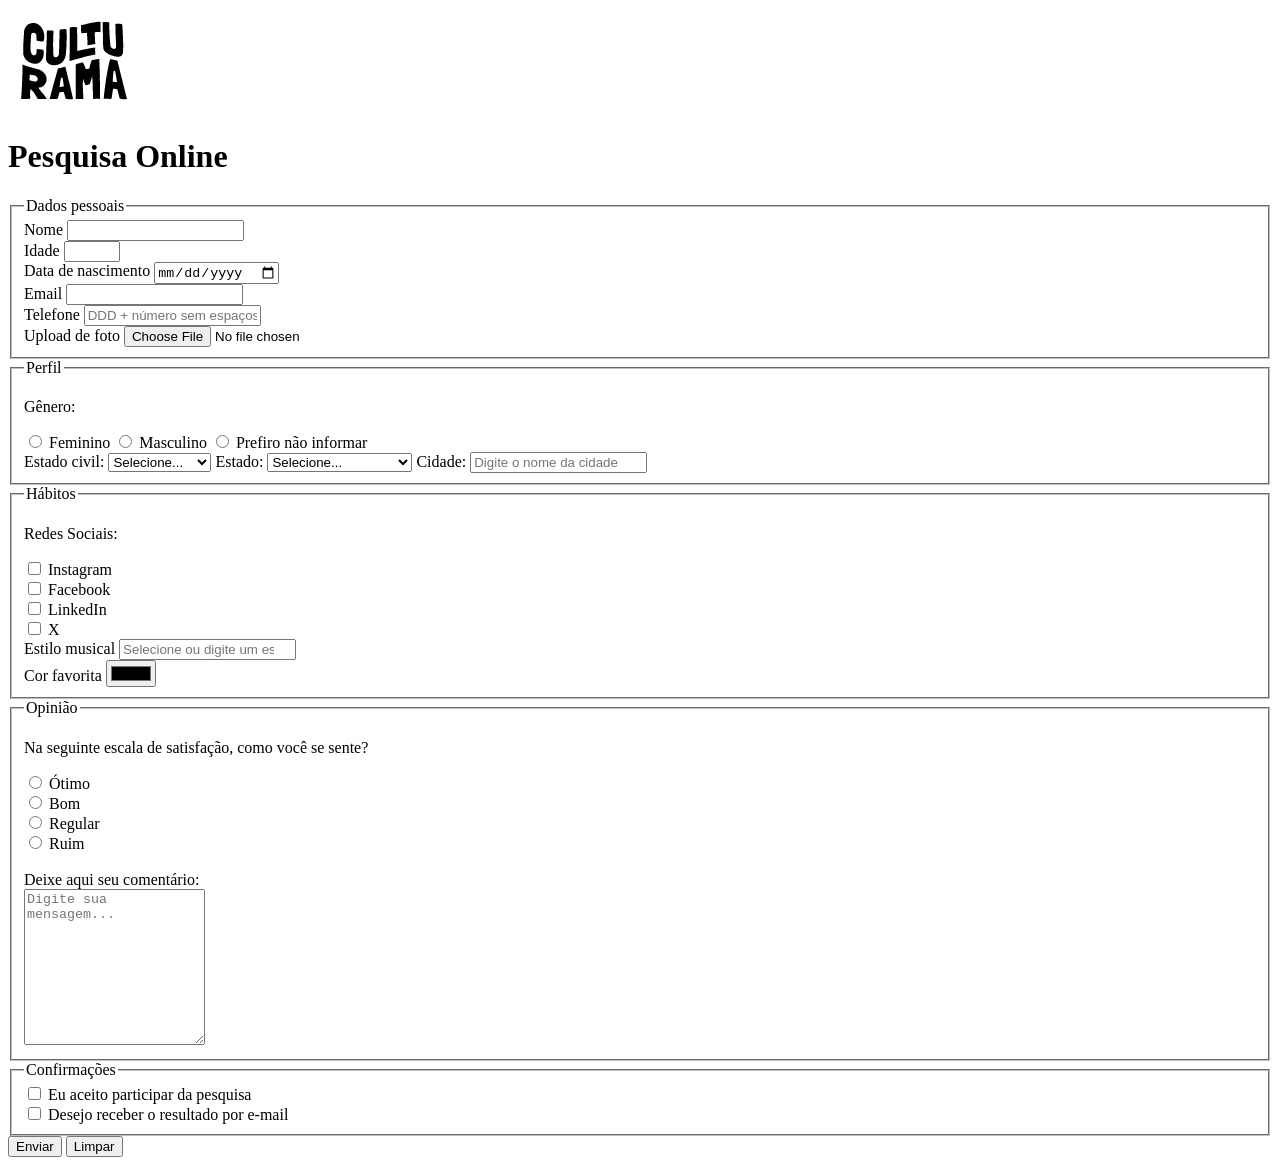
==== index.html @ dbd4e8fb "Adiciona logo culturama" ====
<!DOCTYPE html>
<html lang="pt-br">

<head>
    <meta charset="UTF-8">
    <meta name="viewport" content="width=device-width, initial-scale=1.0">

    <link rel="shortcut icon" href="culturama-favico.png" type="image/x-icon">

    <title>Pesquisa Culturama</title>
</head>

<body>
    <header>
        <img src="img/logo-culturama.png" alt="logo culturama">
        <h1>Pesquisa Online</h1>
    </header>

    <section>
        <form action="" method="get">
            <!-- DADOS PESSOAIS -->
            <fieldset>
                <legend>Dados pessoais</legend>
                <label for="name">Nome</label>
                <input id="name" type="text" name="userName" required>
                <br>

                <label for="age">Idade</label>
                <input id="age" type="number" name="userAge" min="12" max="100" required>
                <br>

                <label for="birthDate">Data de nascimento</label>
                <input id="birthDate" type="date" name="userBirthDate">
                <br>

                <label for="email">Email</label>
                <input id="email" type="email" name="userEmail" required>
                <br>

                <label for="phoneNumber">Telefone</label>
                <input id="phoneNumber" type="tel" name="userPhoneNumber" pattern="[0-9]{11}"
                    placeholder="DDD + número sem espaços ou hífen">
                <br>

                <label for="image">Upload de foto</label>
                <input id="image" type="file" name="userImage" accept="image/*">
                <br>
            </fieldset>

            <!-- PERFIL -->
            <fieldset>
                <legend>Perfil</legend>

                <p>Gênero:</p>
                <input id="fem" type="radio" name="userGender" value="Feminino">
                <label for="fem">Feminino</label>

                <input id="masc" type="radio" name="userGender" value="Masculino">
                <label for="masc">Masculino</label>

                <input id="notInformed" type="radio" name="userGender" value="notInformed">
                <label for="notInformed">Prefiro não informar</label>
                <br>

                <label for="maritalStatus">Estado civil:</label>
                <select id="maritalStatus" name="userMaritalStatus">
                    <option value="notInformed">Selecione...</option>
                    <option value="casado">Casado</option>
                    <option value="solteiro">Solteiro</option>
                    <option value="divorciado">Divorciado</option>
                    <option value="casado">União estável</option>
                </select>

                <label for="state">Estado:</label>
                <select id="state" name="userState" required>
                    <option value="notInformed">Selecione...</option>
                    <option value="acre">Acre</option>
                    <option value="alagoas">Alagoas</option>
                    <option value="amapá">Amapá</option>
                    <option value="amazonas">Amazonas</option>
                    <option value="bahia">Bahia</option>
                    <option value="ceara">Ceará</option>
                    <option value="distritoFederal">Distrito Federal</option>
                    <option value="espiritoSanto">Espirito Santo</option>
                    <option value="goias">Goiás</option>
                    <option value="maranhao">Maranhão</option>
                    <option value="matoGrossoDoSul">Mato Grosso do Sul</option>
                    <option value="matoGrosso">Mato Grosso</option>
                    <option value="minasGerais">Minas Gerais</option>
                    <option value="para">Pará</option>
                    <option value="paraiba">Paraíba</option>
                    <option value="parana">Paraná</option>
                    <option value="pernambuco">Pernambuco</option>
                    <option value="piaui">Piauí</option>
                    <option value="rioDeJaneiro">Rio de Janeiro</option>
                    <option value="rioGrandeDoNorte">Rio Grande do Norte</option>
                    <option value="rioGrandeDoSul">Rio Grande do Sul</option>
                    <option value="rondonia">Rondônia</option>
                    <option value="roraima">Roraima</option>
                    <option value="santaCatarina">Santa Catarina</option>
                    <option value="saoPaulo">São Paulo</option>
                    <option value="sergipe">Sergipe</option>
                    <option value="tocantins">Tocantins
                    <option>
                </select>

                <label for="city">Cidade:</label>
                <input id="city" type="text" name="userCity" id="" placeholder="Digite o nome da cidade">
            </fieldset>

            <!-- HABITOS -->
            <fieldset>
                <legend>Hábitos</legend>

                <p>Redes Sociais:</p>
                <input id="instagram" type="checkbox" name="social" value="instagram">
                <label for="instagram">Instagram</label>
                <br>

                <input id="facebook" type="checkbox" name="social" value="facebook">
                <label for="facebook">Facebook</label>
                <br>

                <input id="linkedin" type="checkbox" name="social" value="linkedin">
                <label for="linkedin">LinkedIn</label>
                <br>

                <input id="x" type="checkbox" name="social" value="x">
                <label for="x">X</label>
                <br>

                <label for="musicStyle">Estilo musical</label>
                <input list="styleTypes" id="musicStyle" type="text" name="userMusicStyle" placeholder="Selecione ou digite um estilo musical">
                <datalist id="styleTypes">
                    <option value="rock">
                    <option value="samba">
                    <option value="house">
                    <option value="hip-hop">
                </datalist>
                <br>

                <label for="favoriteColor">Cor favorita</label>
                <input id="favoriteColor" type="color" name="userFavoriteColor">
            </fieldset>

            <fieldset>
                <legend>Opinião</legend>

                <p>Na seguinte escala de satisfação, como você se sente?</p>
                <input type="radio" name="userOpinion" id="grt" value="great">
                <label for="grt">Ótimo</label>
                <br>

                <input type="radio" name="userOpinion" id="gd" value="good">
                <label for="gd">Bom</label>
                <br>

                <input type="radio" name="userOpinion" id="reg" value="regular">
                <label for="reg">Regular</label>
                <br>

                <input type="radio" name="userOpinion" id="bd" value="bad">
                <label for="bd">Ruim</label>
                <br><br>

                <label for="commentary">Deixe aqui seu comentário:</label><br>
                <textarea id="commentary" name="userCommentary" rows="10" columns="40" placeholder="Digite sua mensagem..."></textarea>
            </fieldset>

            <fieldset>
                <legend>Confirmações</legend>

                <input id="userLgpdTerm" type="checkbox" name="userLgpd" value="accepted" required>
                <label for="userLgpdTerm">Eu aceito participar da pesquisa</label><br>

                <input id="getResult" type="checkbox" name="userGetResult" value="accepted">
                <label for="getResult">Desejo receber o resultado por e-mail</label><br>
            </fieldset>

            <button type="submit">Enviar</button>
            <button type="reset">Limpar</button>
        </form>
    </section>
</body>

</html>
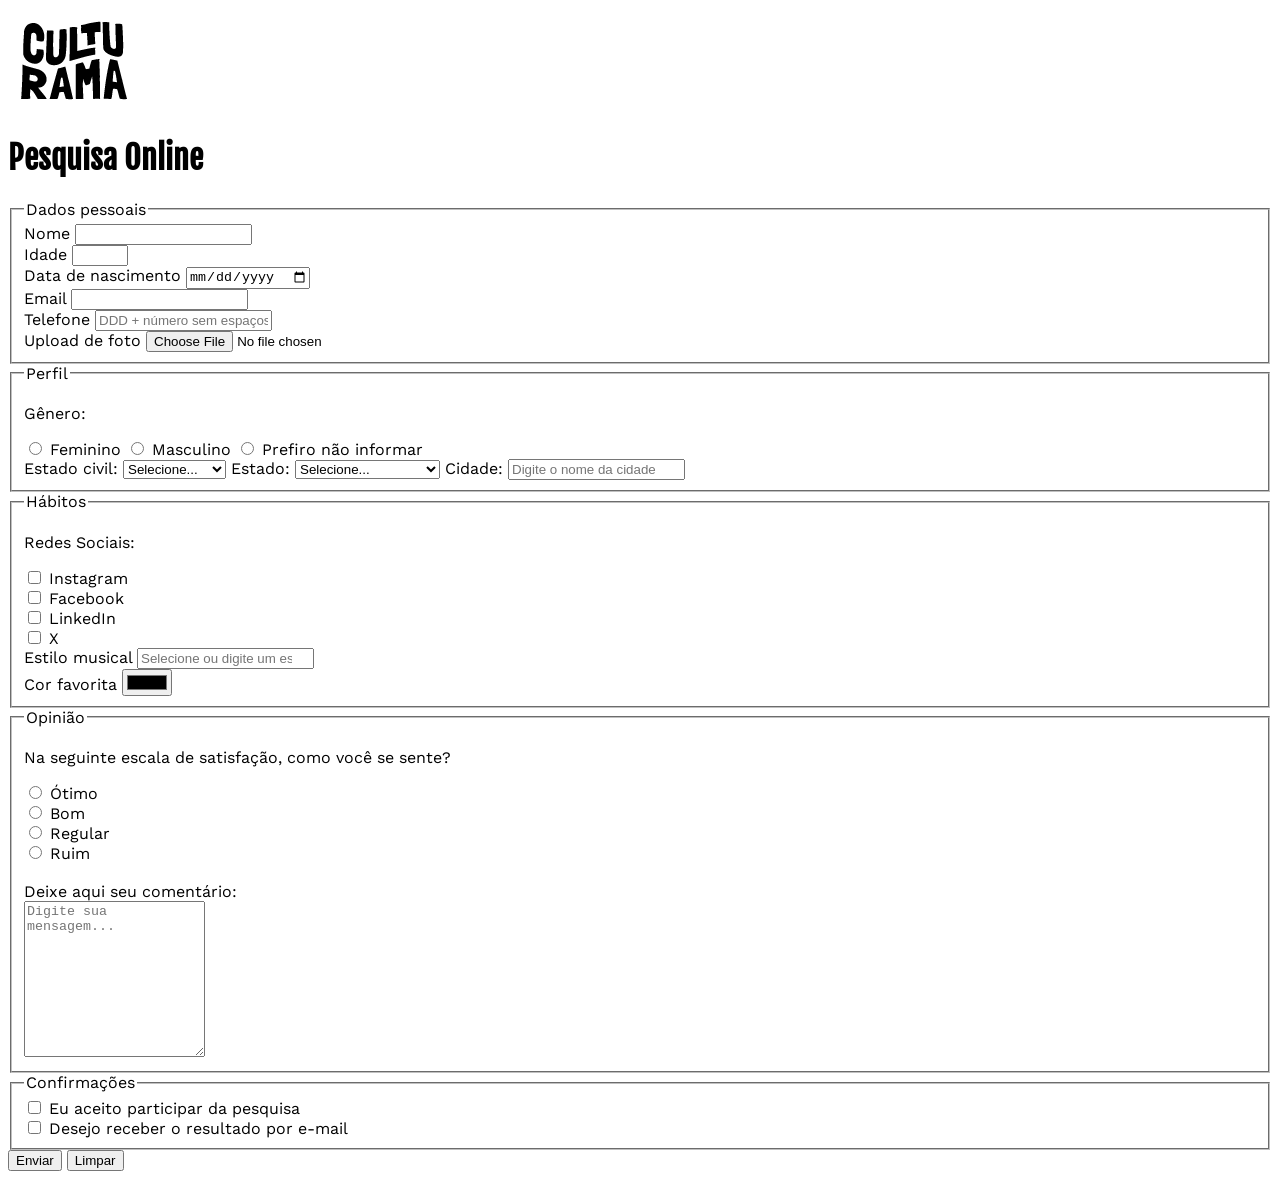
==== commit a2bd2c13: "Adiciona famílias de fontes" ====
--- a/index.html
+++ b/index.html
@@ -6,6 +6,10 @@
     <meta name="viewport" content="width=device-width, initial-scale=1.0">
 
     <link rel="shortcut icon" href="culturama-favico.png" type="image/x-icon">
+    <link rel="preconnect" href="https://fonts.googleapis.com">
+    <link rel="preconnect" href="https://fonts.gstatic.com" crossorigin>
+    <link href="https://fonts.googleapis.com/css2?family=Fjalla+One&family=Work+Sans&display=swap" rel="stylesheet">
+    <link rel="stylesheet" href="css/style.css">
 
     <title>Pesquisa Culturama</title>
 </head>
@@ -130,7 +134,8 @@
                 <br>
 
                 <label for="musicStyle">Estilo musical</label>
-                <input list="styleTypes" id="musicStyle" type="text" name="userMusicStyle" placeholder="Selecione ou digite um estilo musical">
+                <input list="styleTypes" id="musicStyle" type="text" name="userMusicStyle"
+                    placeholder="Selecione ou digite um estilo musical">
                 <datalist id="styleTypes">
                     <option value="rock">
                     <option value="samba">
@@ -164,7 +169,8 @@
                 <br><br>
 
                 <label for="commentary">Deixe aqui seu comentário:</label><br>
-                <textarea id="commentary" name="userCommentary" rows="10" columns="40" placeholder="Digite sua mensagem..."></textarea>
+                <textarea id="commentary" name="userCommentary" rows="10" columns="40"
+                    placeholder="Digite sua mensagem..."></textarea>
             </fieldset>
 
             <fieldset>
--- a/css/style.css
+++ b/css/style.css
@@ -0,0 +1,8 @@
+body {
+    font-family: "Work Sans", sans-serif;
+}
+
+h1 {
+    font-family: "Fjalla One", sans-serif;
+}
+
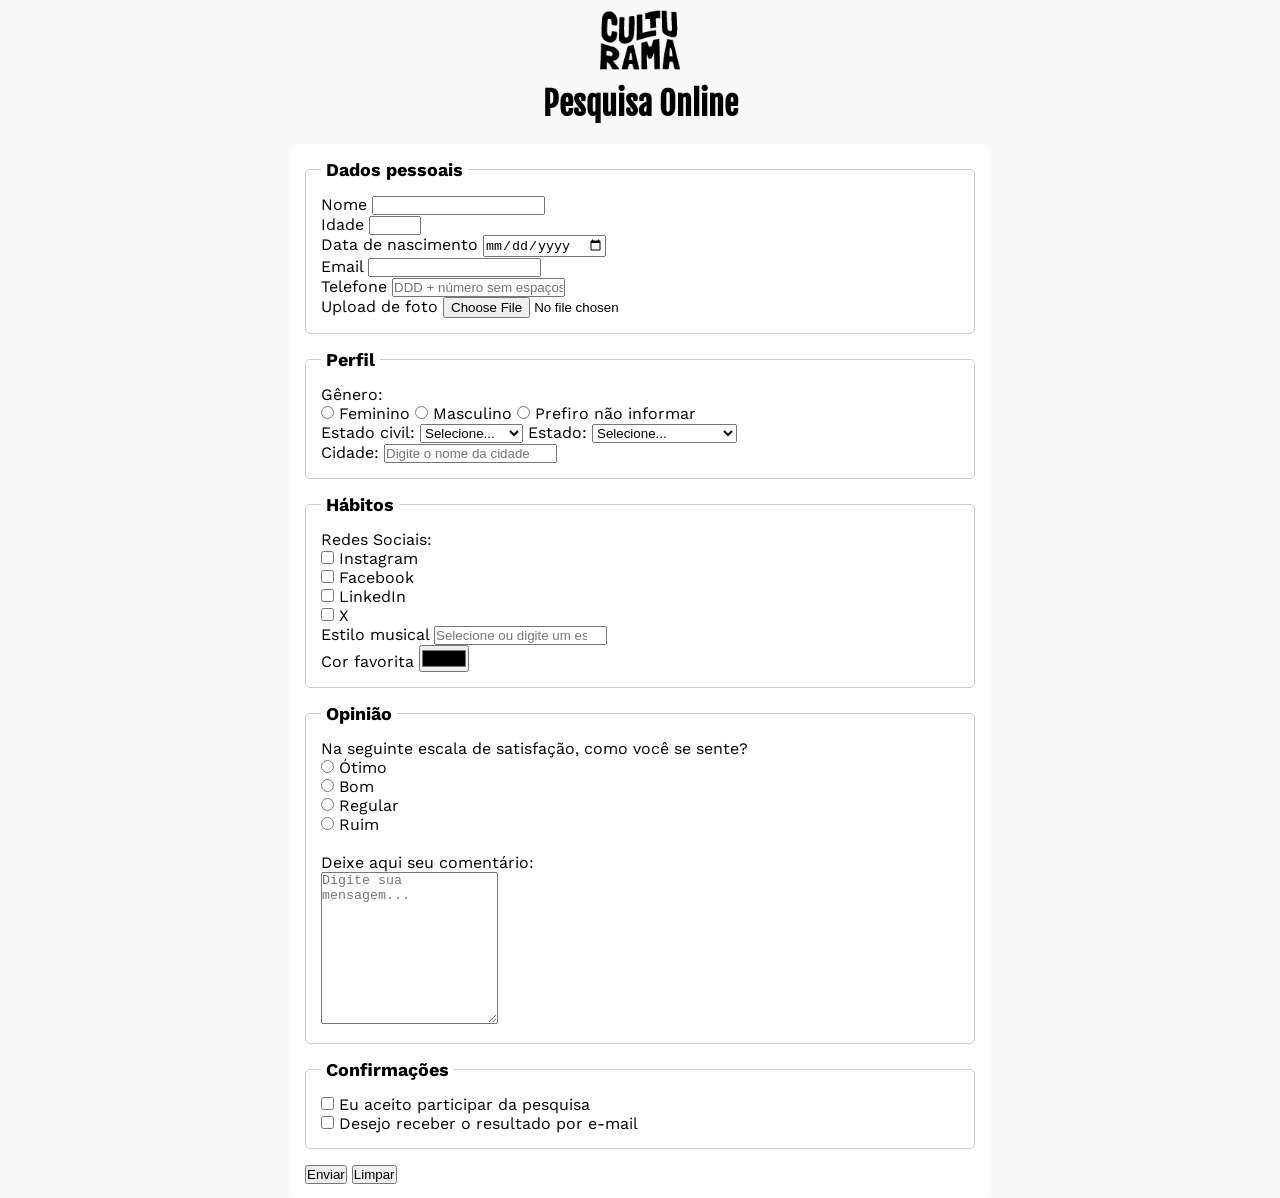
==== commit ebb9cafd: "Adiciona estilização no CSS e quebra de linha no HTML" ====
--- a/index.html
+++ b/index.html
@@ -15,178 +15,184 @@
 </head>
 
 <body>
-    <header>
-        <img src="img/logo-culturama.png" alt="logo culturama">
-        <h1>Pesquisa Online</h1>
-    </header>
+    <main>
+        <header>
+            <img src="img/logo-culturama.png" alt="logo culturama">
+            <h1>Pesquisa Online</h1>
+        </header>
 
-    <section>
-        <form action="" method="get">
-            <!-- DADOS PESSOAIS -->
-            <fieldset>
-                <legend>Dados pessoais</legend>
-                <label for="name">Nome</label>
-                <input id="name" type="text" name="userName" required>
-                <br>
+        <section>
+            <form action="" method="get">
+                <!-- DADOS PESSOAIS -->
+                <fieldset>
+                    <legend>Dados pessoais</legend>
+                    <label for="name">Nome</label>
+                    <input id="name" type="text" name="userName" required>
+                    <br>
 
-                <label for="age">Idade</label>
-                <input id="age" type="number" name="userAge" min="12" max="100" required>
-                <br>
+                    <label for="age">Idade</label>
+                    <input id="age" type="number" name="userAge" min="12" max="100" required>
+                    <br>
 
-                <label for="birthDate">Data de nascimento</label>
-                <input id="birthDate" type="date" name="userBirthDate">
-                <br>
+                    <label for="birthDate">Data de nascimento</label>
+                    <input id="birthDate" type="date" name="userBirthDate">
+                    <br>
 
-                <label for="email">Email</label>
-                <input id="email" type="email" name="userEmail" required>
-                <br>
+                    <label for="email">Email</label>
+                    <input id="email" type="email" name="userEmail" required>
+                    <br>
 
-                <label for="phoneNumber">Telefone</label>
-                <input id="phoneNumber" type="tel" name="userPhoneNumber" pattern="[0-9]{11}"
-                    placeholder="DDD + número sem espaços ou hífen">
-                <br>
+                    <label for="phoneNumber">Telefone</label>
+                    <input id="phoneNumber" type="tel" name="userPhoneNumber" pattern="[0-9]{11}"
+                        placeholder="DDD + número sem espaços ou hífen">
+                    <br>
 
-                <label for="image">Upload de foto</label>
-                <input id="image" type="file" name="userImage" accept="image/*">
-                <br>
-            </fieldset>
+                    <label for="image">Upload de foto</label>
+                    <input id="image" type="file" name="userImage" accept="image/*">
+                    <br>
+                </fieldset>
 
-            <!-- PERFIL -->
-            <fieldset>
-                <legend>Perfil</legend>
+                <!-- PERFIL -->
+                <fieldset>
+                    <legend>Perfil</legend>
 
-                <p>Gênero:</p>
-                <input id="fem" type="radio" name="userGender" value="Feminino">
-                <label for="fem">Feminino</label>
+                    <p>Gênero:</p>
+                    <input id="fem" type="radio" name="userGender" value="Feminino">
+                    <label for="fem">Feminino</label>
 
-                <input id="masc" type="radio" name="userGender" value="Masculino">
-                <label for="masc">Masculino</label>
+                    <input id="masc" type="radio" name="userGender" value="Masculino">
+                    <label for="masc">Masculino</label>
 
-                <input id="notInformed" type="radio" name="userGender" value="notInformed">
-                <label for="notInformed">Prefiro não informar</label>
-                <br>
+                    <input id="notInformed" type="radio" name="userGender" value="notInformed">
+                    <label for="notInformed">Prefiro não informar</label>
+                    <br>
 
-                <label for="maritalStatus">Estado civil:</label>
-                <select id="maritalStatus" name="userMaritalStatus">
-                    <option value="notInformed">Selecione...</option>
-                    <option value="casado">Casado</option>
-                    <option value="solteiro">Solteiro</option>
-                    <option value="divorciado">Divorciado</option>
-                    <option value="casado">União estável</option>
-                </select>
+                    <label for="maritalStatus">Estado civil:</label>
+                    <select id="maritalStatus" name="userMaritalStatus">
+                        <option value="notInformed">Selecione...</option>
+                        <option value="casado">Casado</option>
+                        <option value="solteiro">Solteiro</option>
+                        <option value="divorciado">Divorciado</option>
+                        <option value="casado">União estável</option>
+                    </select>
 
-                <label for="state">Estado:</label>
-                <select id="state" name="userState" required>
-                    <option value="notInformed">Selecione...</option>
-                    <option value="acre">Acre</option>
-                    <option value="alagoas">Alagoas</option>
-                    <option value="amapá">Amapá</option>
-                    <option value="amazonas">Amazonas</option>
-                    <option value="bahia">Bahia</option>
-                    <option value="ceara">Ceará</option>
-                    <option value="distritoFederal">Distrito Federal</option>
-                    <option value="espiritoSanto">Espirito Santo</option>
-                    <option value="goias">Goiás</option>
-                    <option value="maranhao">Maranhão</option>
-                    <option value="matoGrossoDoSul">Mato Grosso do Sul</option>
-                    <option value="matoGrosso">Mato Grosso</option>
-                    <option value="minasGerais">Minas Gerais</option>
-                    <option value="para">Pará</option>
-                    <option value="paraiba">Paraíba</option>
-                    <option value="parana">Paraná</option>
-                    <option value="pernambuco">Pernambuco</option>
-                    <option value="piaui">Piauí</option>
-                    <option value="rioDeJaneiro">Rio de Janeiro</option>
-                    <option value="rioGrandeDoNorte">Rio Grande do Norte</option>
-                    <option value="rioGrandeDoSul">Rio Grande do Sul</option>
-                    <option value="rondonia">Rondônia</option>
-                    <option value="roraima">Roraima</option>
-                    <option value="santaCatarina">Santa Catarina</option>
-                    <option value="saoPaulo">São Paulo</option>
-                    <option value="sergipe">Sergipe</option>
-                    <option value="tocantins">Tocantins
-                    <option>
-                </select>
+                    <label for="state">Estado:</label>
+                    <select id="state" name="userState" required>
+                        <option value="notInformed">Selecione...</option>
+                        <option value="acre">Acre</option>
+                        <option value="alagoas">Alagoas</option>
+                        <option value="amapá">Amapá</option>
+                        <option value="amazonas">Amazonas</option>
+                        <option value="bahia">Bahia</option>
+                        <option value="ceara">Ceará</option>
+                        <option value="distritoFederal">Distrito Federal</option>
+                        <option value="espiritoSanto">Espirito Santo</option>
+                        <option value="goias">Goiás</option>
+                        <option value="maranhao">Maranhão</option>
+                        <option value="matoGrossoDoSul">Mato Grosso do Sul</option>
+                        <option value="matoGrosso">Mato Grosso</option>
+                        <option value="minasGerais">Minas Gerais</option>
+                        <option value="para">Pará</option>
+                        <option value="paraiba">Paraíba</option>
+                        <option value="parana">Paraná</option>
+                        <option value="pernambuco">Pernambuco</option>
+                        <option value="piaui">Piauí</option>
+                        <option value="rioDeJaneiro">Rio de Janeiro</option>
+                        <option value="rioGrandeDoNorte">Rio Grande do Norte</option>
+                        <option value="rioGrandeDoSul">Rio Grande do Sul</option>
+                        <option value="rondonia">Rondônia</option>
+                        <option value="roraima">Roraima</option>
+                        <option value="santaCatarina">Santa Catarina</option>
+                        <option value="saoPaulo">São Paulo</option>
+                        <option value="sergipe">Sergipe</option>
+                        <option value="tocantins">Tocantins
+                        <option>
+                    </select>
+                    <br>
 
-                <label for="city">Cidade:</label>
-                <input id="city" type="text" name="userCity" id="" placeholder="Digite o nome da cidade">
-            </fieldset>
+                    <label for="city">Cidade:</label>
+                    <input id="city" type="text" name="userCity" id="" placeholder="Digite o nome da cidade">
+                </fieldset>
 
-            <!-- HABITOS -->
-            <fieldset>
-                <legend>Hábitos</legend>
+                <!-- HABITOS -->
+                <fieldset>
+                    <legend>Hábitos</legend>
 
-                <p>Redes Sociais:</p>
-                <input id="instagram" type="checkbox" name="social" value="instagram">
-                <label for="instagram">Instagram</label>
-                <br>
+                    <p>Redes Sociais:</p>
+                    <input id="instagram" type="checkbox" name="social" value="instagram">
+                    <label for="instagram">Instagram</label>
+                    <br>
 
-                <input id="facebook" type="checkbox" name="social" value="facebook">
-                <label for="facebook">Facebook</label>
-                <br>
+                    <input id="facebook" type="checkbox" name="social" value="facebook">
+                    <label for="facebook">Facebook</label>
+                    <br>
 
-                <input id="linkedin" type="checkbox" name="social" value="linkedin">
-                <label for="linkedin">LinkedIn</label>
-                <br>
+                    <input id="linkedin" type="checkbox" name="social" value="linkedin">
+                    <label for="linkedin">LinkedIn</label>
+                    <br>
 
-                <input id="x" type="checkbox" name="social" value="x">
-                <label for="x">X</label>
-                <br>
+                    <input id="x" type="checkbox" name="social" value="x">
+                    <label for="x">X</label>
+                    <br>
 
-                <label for="musicStyle">Estilo musical</label>
-                <input list="styleTypes" id="musicStyle" type="text" name="userMusicStyle"
-                    placeholder="Selecione ou digite um estilo musical">
-                <datalist id="styleTypes">
-                    <option value="rock">
-                    <option value="samba">
-                    <option value="house">
-                    <option value="hip-hop">
-                </datalist>
-                <br>
+                    <label for="musicStyle">Estilo musical</label>
+                    <input list="styleTypes" id="musicStyle" type="text" name="userMusicStyle"
+                        placeholder="Selecione ou digite um estilo musical">
+                    <datalist id="styleTypes">
+                        <option value="rock">
+                        <option value="samba">
+                        <option value="house">
+                        <option value="hip-hop">
+                    </datalist>
+                    <br>
 
-                <label for="favoriteColor">Cor favorita</label>
-                <input id="favoriteColor" type="color" name="userFavoriteColor">
-            </fieldset>
+                    <label for="favoriteColor">Cor favorita</label>
+                    <input id="favoriteColor" type="color" name="userFavoriteColor">
+                </fieldset>
+                
+                <!-- OPINIÃO -->
+                <fieldset>
+                    <legend>Opinião</legend>
 
-            <fieldset>
-                <legend>Opinião</legend>
+                    <p>Na seguinte escala de satisfação, como você se sente?</p>
+                    <input type="radio" name="userOpinion" id="grt" value="great">
+                    <label for="grt">Ótimo</label>
+                    <br>
 
-                <p>Na seguinte escala de satisfação, como você se sente?</p>
-                <input type="radio" name="userOpinion" id="grt" value="great">
-                <label for="grt">Ótimo</label>
-                <br>
+                    <input type="radio" name="userOpinion" id="gd" value="good">
+                    <label for="gd">Bom</label>
+                    <br>
 
-                <input type="radio" name="userOpinion" id="gd" value="good">
-                <label for="gd">Bom</label>
-                <br>
+                    <input type="radio" name="userOpinion" id="reg" value="regular">
+                    <label for="reg">Regular</label>
+                    <br>
 
-                <input type="radio" name="userOpinion" id="reg" value="regular">
-                <label for="reg">Regular</label>
-                <br>
+                    <input type="radio" name="userOpinion" id="bd" value="bad">
+                    <label for="bd">Ruim</label>
+                    <br><br>
 
-                <input type="radio" name="userOpinion" id="bd" value="bad">
-                <label for="bd">Ruim</label>
-                <br><br>
+                    <label for="commentary">Deixe aqui seu comentário:</label><br>
+                    <textarea id="commentary" name="userCommentary" rows="10" columns="40"
+                        placeholder="Digite sua mensagem..."></textarea>
+                </fieldset>
 
-                <label for="commentary">Deixe aqui seu comentário:</label><br>
-                <textarea id="commentary" name="userCommentary" rows="10" columns="40"
-                    placeholder="Digite sua mensagem..."></textarea>
-            </fieldset>
+                <!-- CONFIRMAÇÕES -->
+                <fieldset>
+                    <legend>Confirmações</legend>
 
-            <fieldset>
-                <legend>Confirmações</legend>
+                    <input id="userLgpdTerm" type="checkbox" name="userLgpd" value="accepted" required>
+                    <label for="userLgpdTerm">Eu aceito participar da pesquisa</label><br>
 
-                <input id="userLgpdTerm" type="checkbox" name="userLgpd" value="accepted" required>
-                <label for="userLgpdTerm">Eu aceito participar da pesquisa</label><br>
+                    <input id="getResult" type="checkbox" name="userGetResult" value="accepted">
+                    <label for="getResult">Desejo receber o resultado por e-mail</label><br>
+                </fieldset>
 
-                <input id="getResult" type="checkbox" name="userGetResult" value="accepted">
-                <label for="getResult">Desejo receber o resultado por e-mail</label><br>
-            </fieldset>
+                <button type="submit">Enviar</button>
+                <button type="reset">Limpar</button>
+            </form>
+        </section>
+    </main>
 
-            <button type="submit">Enviar</button>
-            <button type="reset">Limpar</button>
-        </form>
-    </section>
 </body>
 
 </html>
--- a/css/style.css
+++ b/css/style.css
@@ -1,8 +1,48 @@
+* {
+    margin: 0;
+    padding: 0;
+    box-sizing: border-box;
+}
+
 body {
+    background-color: #f9f9f9;
     font-family: "Work Sans", sans-serif;
+}
+
+main {
+    width: 100%;
+    max-width: 700px;
+    margin: 0 auto;
+}
+
+header {
+    text-align: center;
+    margin-bottom: 20px;
+}
+
+img {
+    width: 100px;
 }
 
 h1 {
     font-family: "Fjalla One", sans-serif;
 }
 
+form {
+    background-color: #ffffff;
+    padding: 15px;
+    border-radius: 10px;
+}
+
+fieldset {
+    padding: 15px;
+    border: 1px solid #cccccc;
+    border-radius: 5px;
+    margin-bottom: 15px;
+}
+
+legend {
+    font-weight: bold;
+    font-size: 18px;
+    padding: 0 5px;
+}
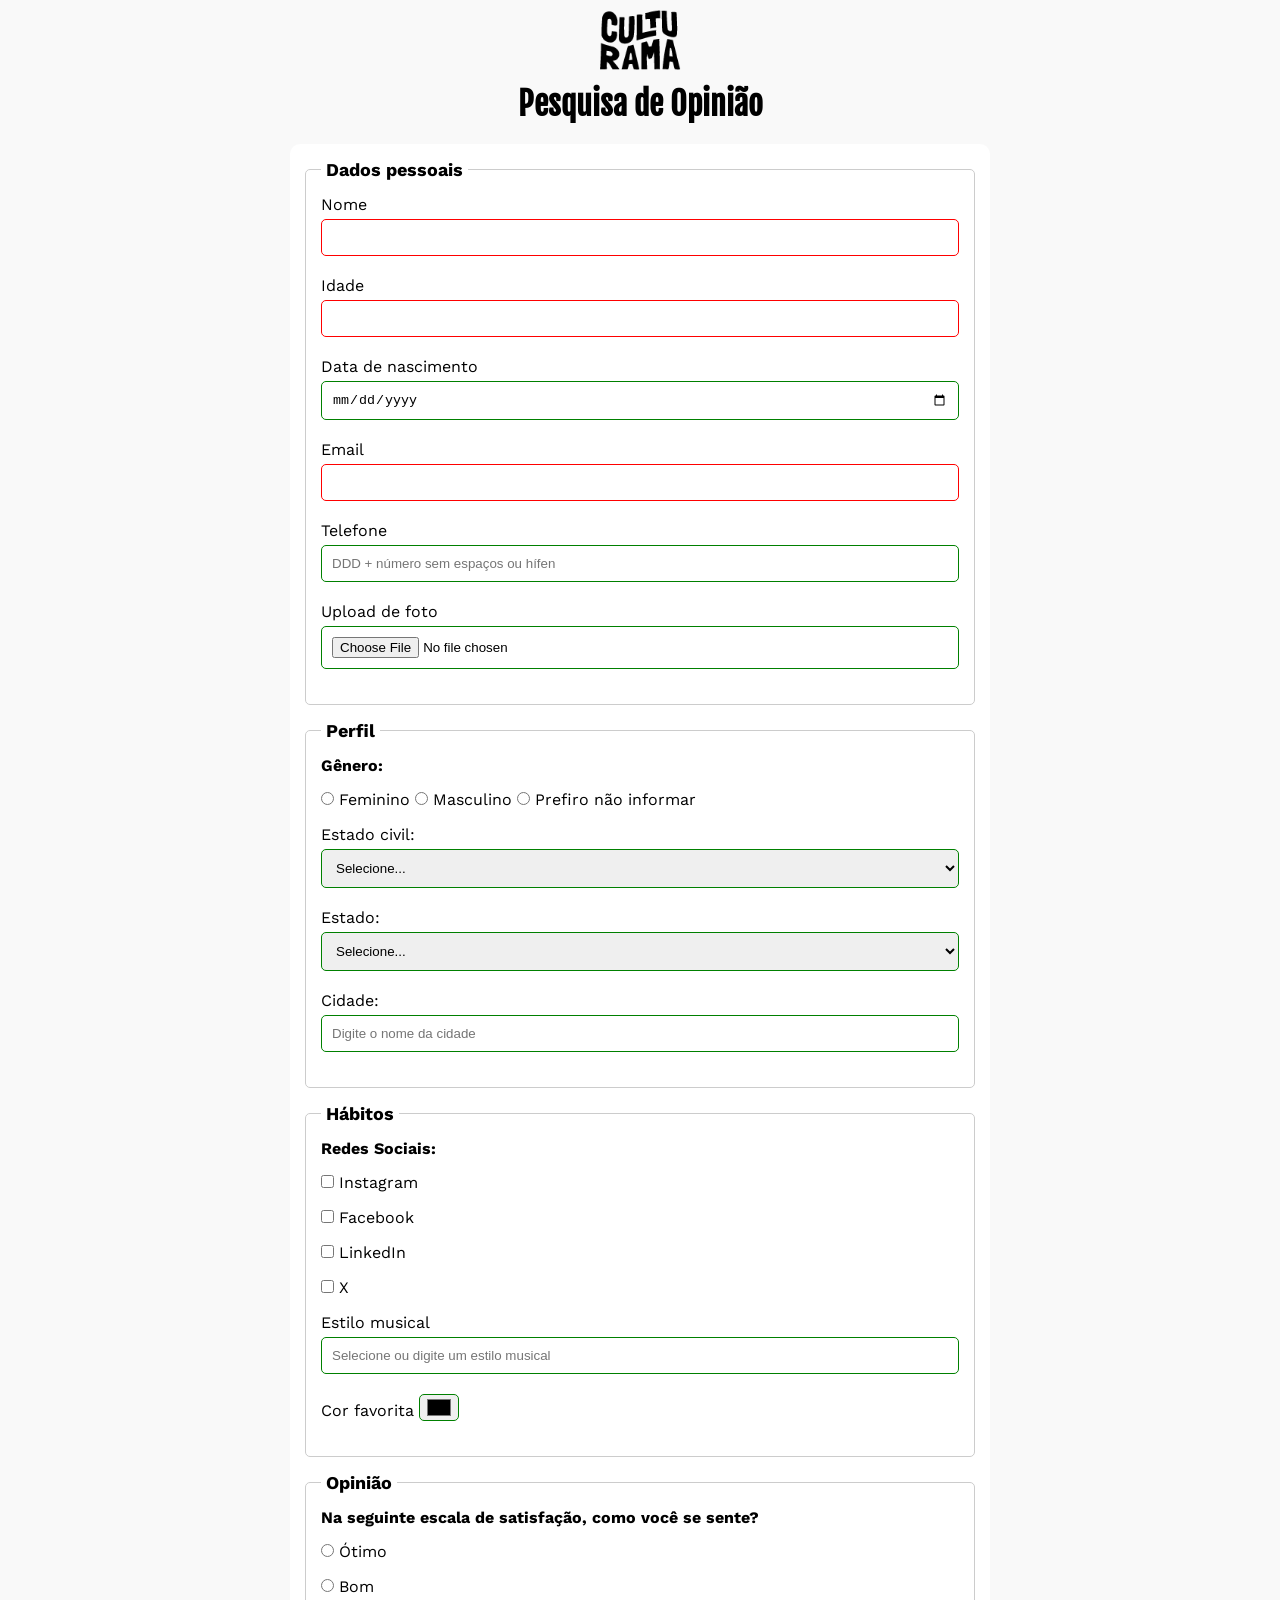
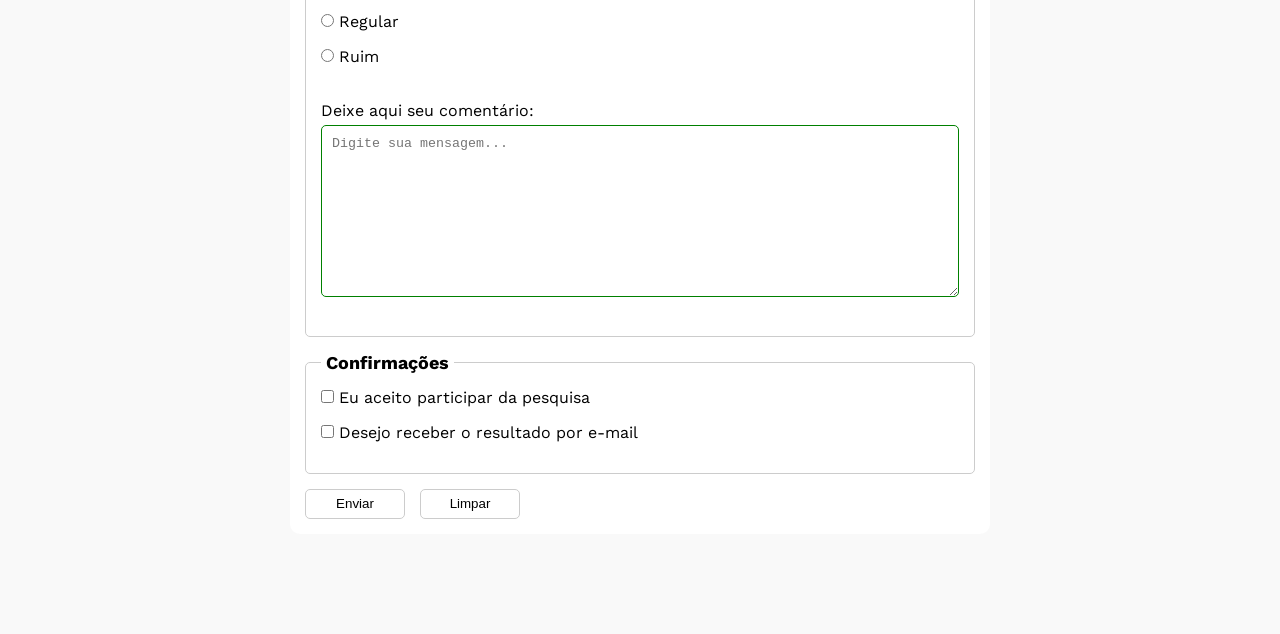
==== commit 671fba94: "Adicionando estilos de validacao nos inputs e estilizacao dos botoes" ====
--- a/index.html
+++ b/index.html
@@ -18,7 +18,7 @@
     <main>
         <header>
             <img src="img/logo-culturama.png" alt="logo culturama">
-            <h1>Pesquisa Online</h1>
+            <h1>Pesquisa de Opinião</h1>
         </header>
 
         <section>
--- a/css/style.css
+++ b/css/style.css
@@ -32,6 +32,7 @@
     background-color: #ffffff;
     padding: 15px;
     border-radius: 10px;
+    margin-bottom: 100px;
 }
 
 fieldset {
@@ -45,4 +46,70 @@
     font-weight: bold;
     font-size: 18px;
     padding: 0 5px;
+}
+
+label {
+    display: inline-block;
+    margin-bottom: 5px;
+}
+
+p {
+    margin-bottom: 15px;
+    font-weight: bold;
+}
+
+input, select, textarea {
+    width: 100%;
+    padding: 10px;
+    margin-bottom: 20px;
+    border: 1px solid #cccccc;
+    border-radius: 5px;
+}
+
+textarea {
+    min-height: 100px;
+}
+
+input[type="radio"],
+input[type="checkbox"] {
+    width: auto;
+}
+
+input[type="color"] {
+    width: 40px;
+    padding: 0 5px;
+}
+
+input:invalid, 
+select:invalid, 
+textarea:invalid {
+    border-color: red;
+}
+
+input:valid, 
+select:valid, 
+textarea:valid {
+    border-color: green;
+}
+
+button {
+    width: 100px;
+    height: 30px;
+    margin-right: 10px;
+    background-color: #ffffff;
+    border: 1px solid #cccccc;
+    border-radius: 5px;
+    cursor: pointer;
+}
+
+button[type="submit"]:hover {
+    background-color: green;
+    color: #ffffff;
+    transition: 0.3s ease-in-out;
+}
+
+button[type="reset"]:hover {
+    background-color: orangered;
+    color: #ffffff;
+    transition: 0.3s ease-in-out;
 }
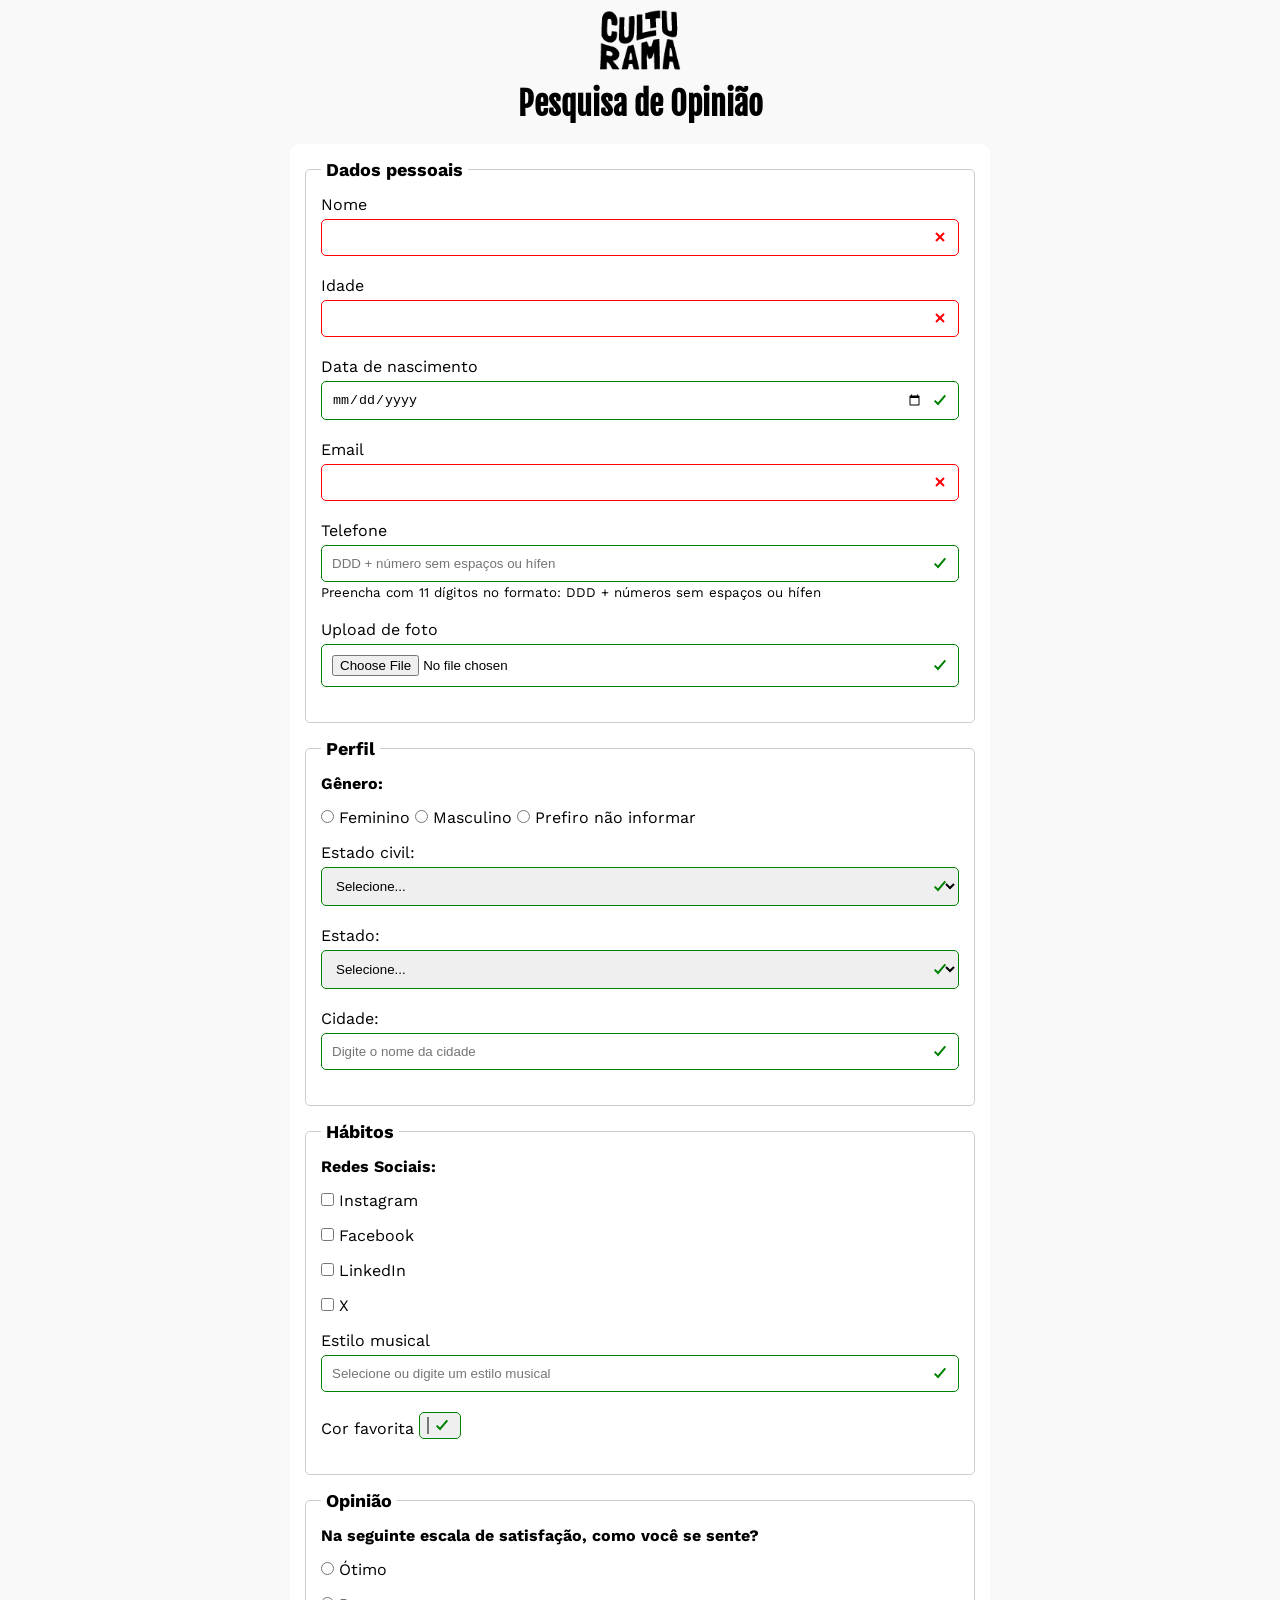
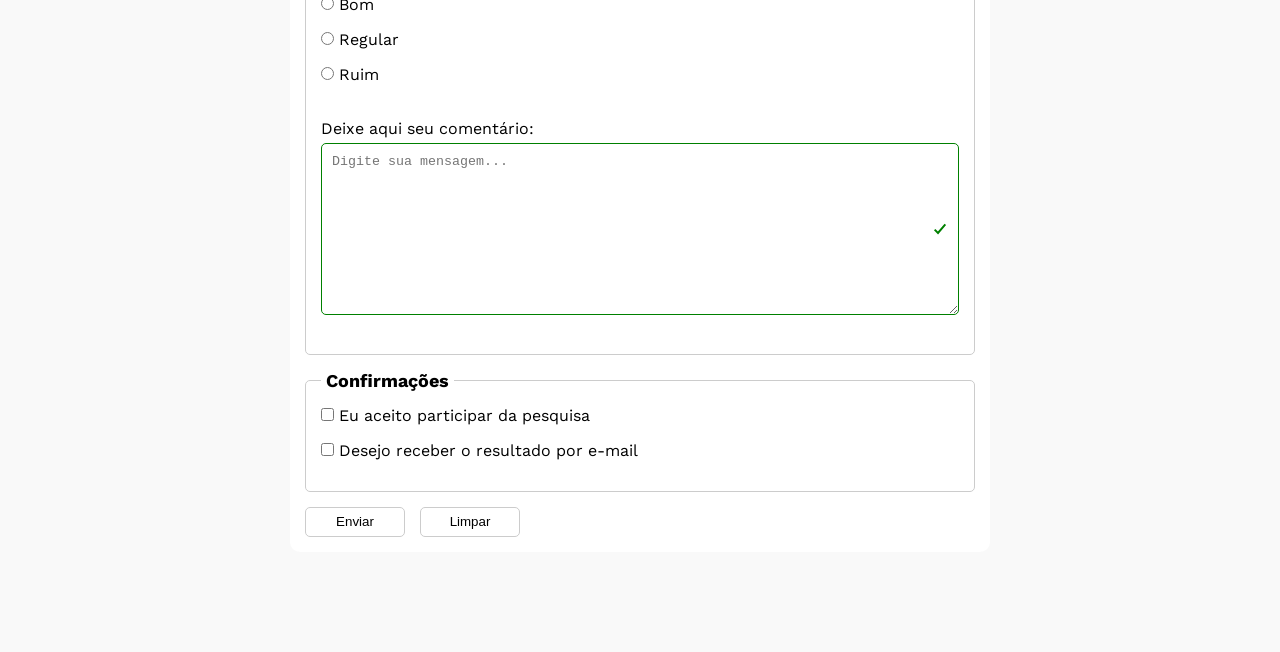
==== commit bda94a48: "Adiciona aria ao campo de telefone" ====
--- a/index.html
+++ b/index.html
@@ -22,7 +22,7 @@
         </header>
 
         <section>
-            <form action="" method="get">
+            <form action="sucesso.html" method="get">
                 <!-- DADOS PESSOAIS -->
                 <fieldset>
                     <legend>Dados pessoais</legend>
@@ -43,8 +43,8 @@
                     <br>
 
                     <label for="phoneNumber">Telefone</label>
-                    <input id="phoneNumber" type="tel" name="userPhoneNumber" pattern="[0-9]{11}"
-                        placeholder="DDD + número sem espaços ou hífen">
+                    <input id="phoneNumber" type="tel" name="userPhoneNumber" pattern="[0-9]{11}" placeholder="DDD + número sem espaços ou hífen" aria-describedby="phoneHelp">
+                    <small id="phoneHelp">Preencha com 11 dígitos no formato: DDD + números sem espaços ou hífen</small>
                     <br>
 
                     <label for="image">Upload de foto</label>
--- a/css/style.css
+++ b/css/style.css
@@ -53,6 +53,15 @@
     margin-bottom: 5px;
 }
 
+input[type="tel"] {
+    margin-bottom: 0;
+}
+
+small {
+    display: inline-block;
+    margin-bottom: 20px;
+}
+
 p {
     margin-bottom: 15px;
     font-weight: bold;
@@ -80,16 +89,35 @@
     padding: 0 5px;
 }
 
-input:invalid, 
-select:invalid, 
+input:invalid,
+select:invalid,
 textarea:invalid {
     border-color: red;
+    background-repeat: no-repeat;
+    background-position: right 10px center;
+    background-size: 16px;
+    background-image: url("data:image/svg+xml,%3Csvg xmlns='http://www.w3.org/2000/svg' viewBox='0 0 24 24' fill='none' stroke='red' stroke-width='3'%3E%3Cline x1='6' y1='6' x2='18' y2='18'/%3E%3Cline x1='6' y1='18' x2='18' y2='6'/%3E%3C/svg%3E");
+    padding-right: 35px;
 }
 
-input:valid, 
-select:valid, 
+input:valid,
+select:valid,
 textarea:valid {
     border-color: green;
+    background-repeat: no-repeat;
+    background-position: right 10px center;
+    background-size: 16px;
+    background-image: url("data:image/svg+xml,%3Csvg xmlns='http://www.w3.org/2000/svg' viewBox='0 0 24 24' fill='none' stroke='green' stroke-width='3'%3E%3Cpolyline points='4,13 9,18 20,5'/%3E%3C/svg%3E");
+    padding-right: 35px;
+}
+
+/* radio e checkbox ficam de fora do tratamento de ícone/padding */
+input[type="radio"]:invalid,
+input[type="radio"]:valid,
+input[type="checkbox"]:invalid,
+input[type="checkbox"]:valid {
+    background-image: none;
+    padding-right: 0;
 }
 
 button {
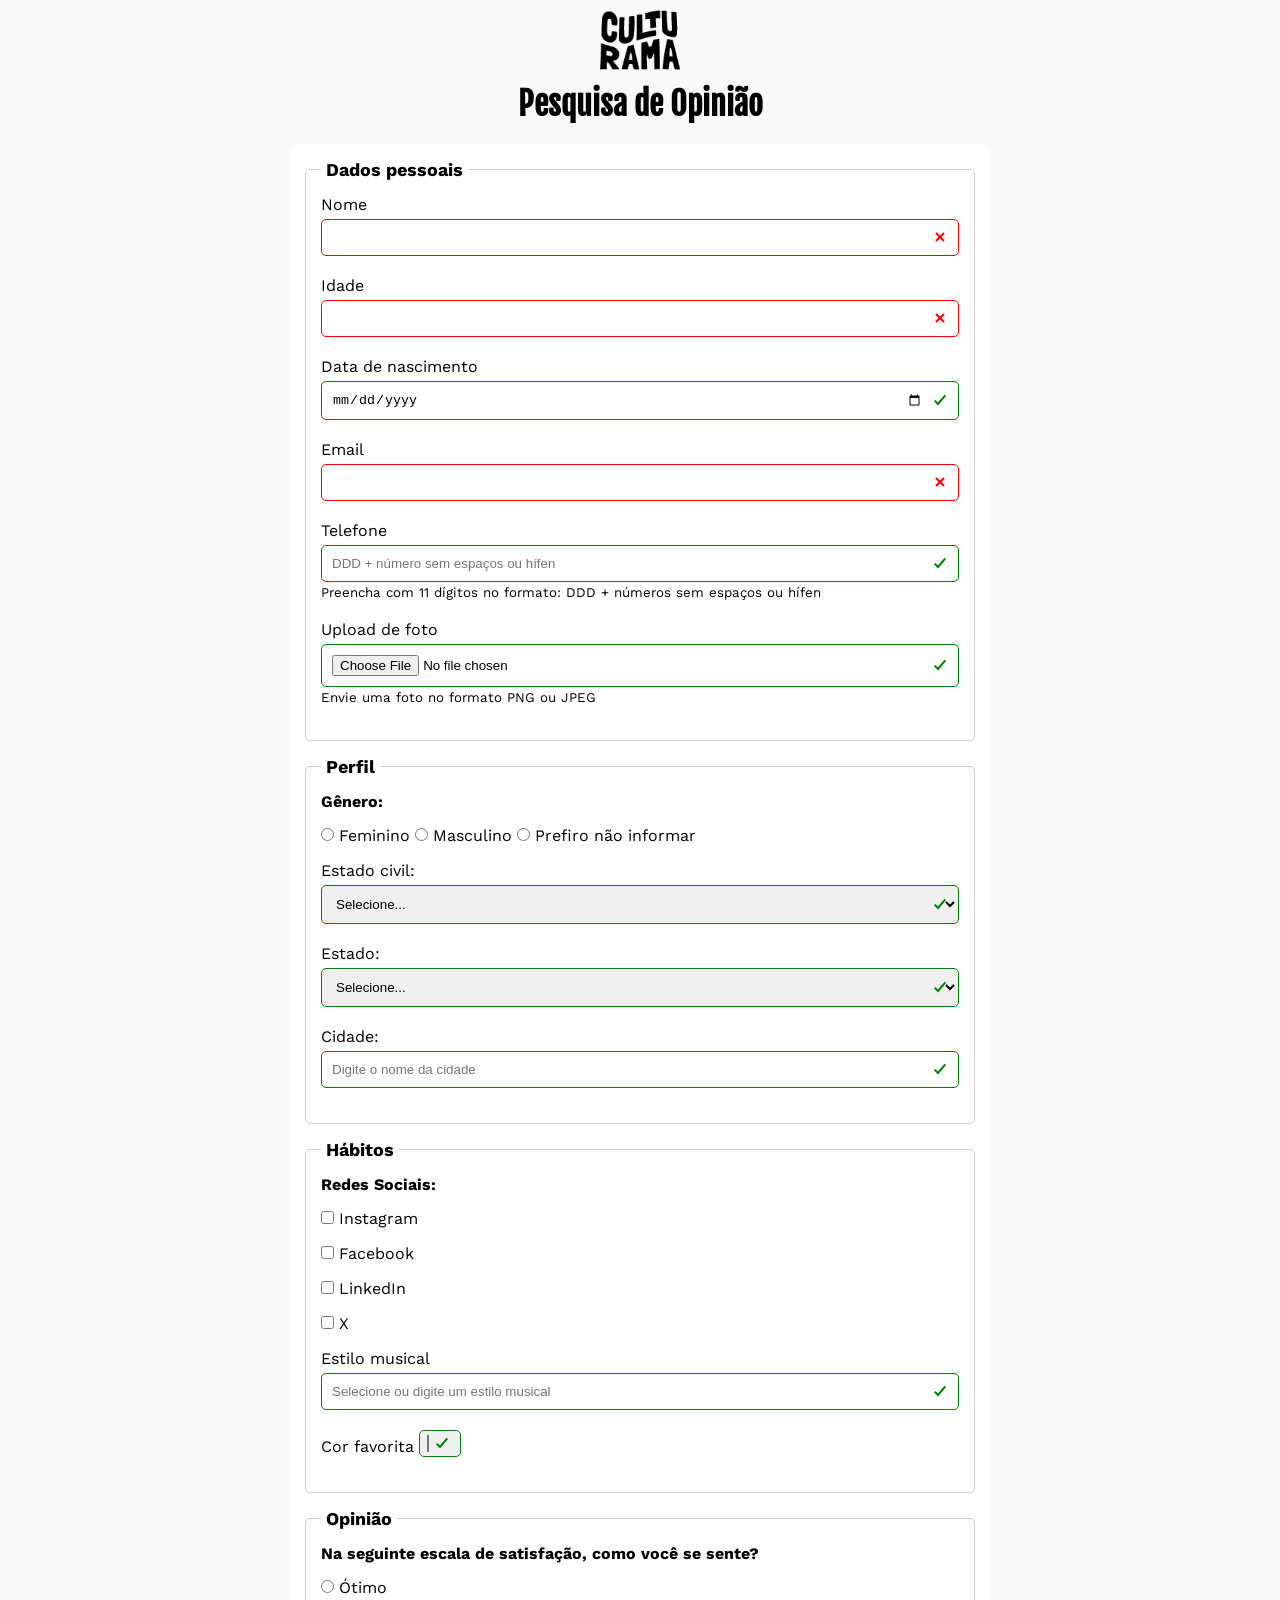
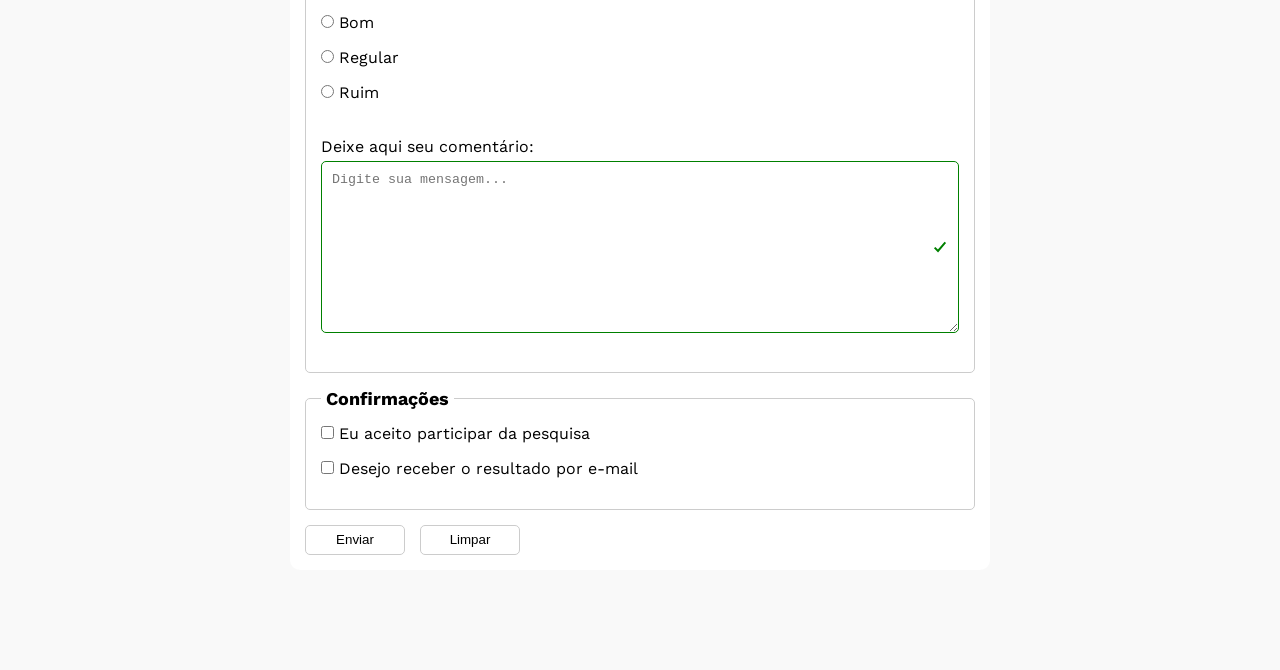
==== commit ce2441e8: "Adiciona aria ao campo de upload de foto" ====
--- a/index.html
+++ b/index.html
@@ -48,7 +48,8 @@
                     <br>
 
                     <label for="image">Upload de foto</label>
-                    <input id="image" type="file" name="userImage" accept="image/*">
+                    <input id="image" type="file" name="userImage" accept="image/*" aria-describedby="imageHelp">
+                    <small id="imageHelp">Envie uma foto no formato PNG ou JPEG</small>
                     <br>
                 </fieldset>
 
--- a/css/style.css
+++ b/css/style.css
@@ -53,7 +53,8 @@
     margin-bottom: 5px;
 }
 
-input[type="tel"] {
+input[type="tel"],
+input[type="file"] {
     margin-bottom: 0;
 }
 
